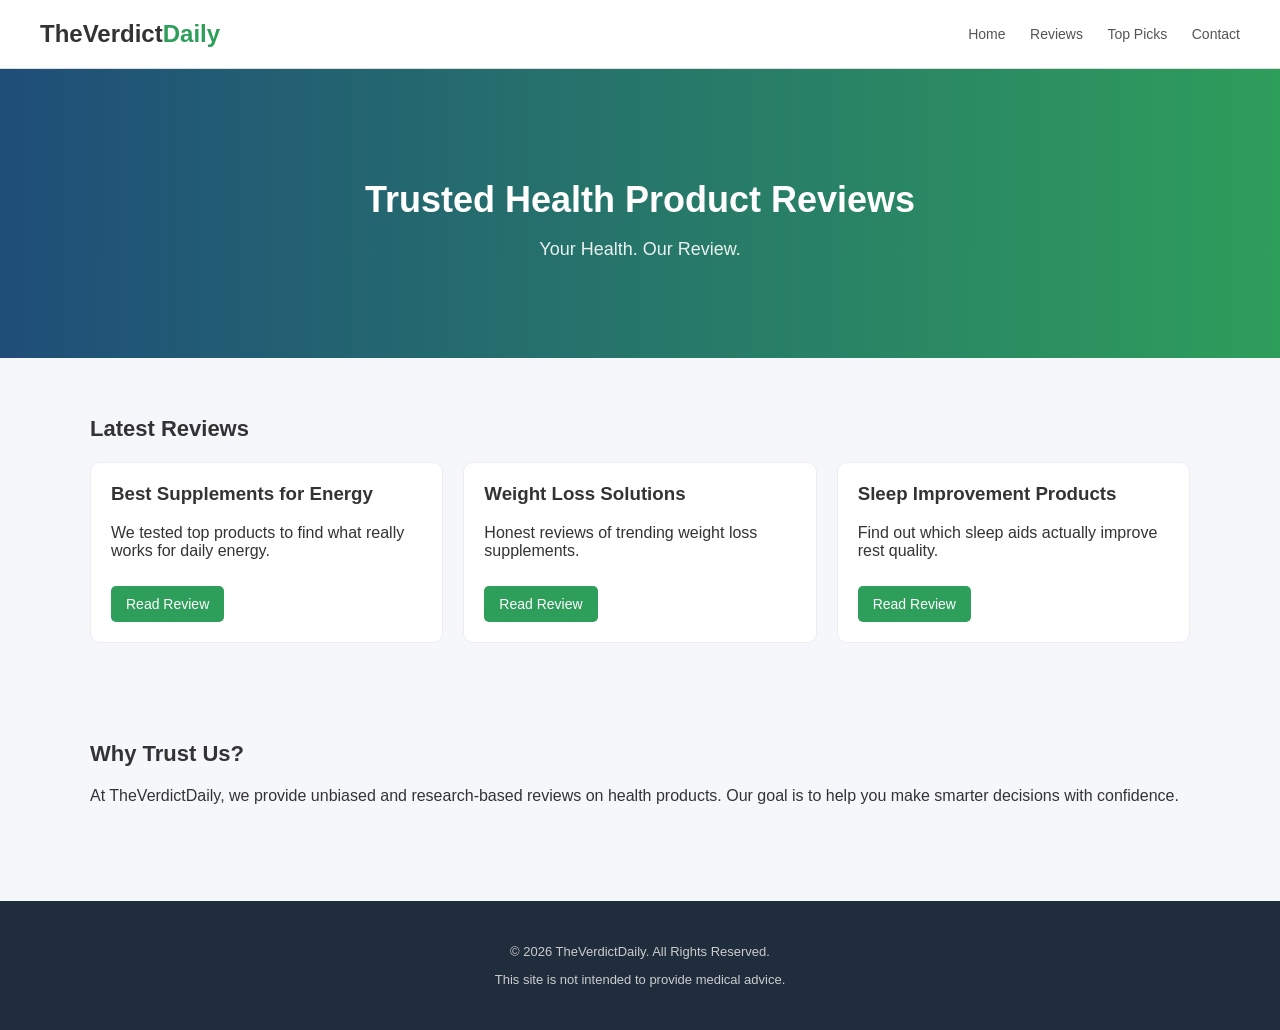
==== index.html @ 3b338e5c "verdictdaily update" ====
<!DOCTYPE html>
<html lang="en">
<head>
<meta charset="UTF-8">
<meta name="viewport" content="width=device-width, initial-scale=1.0">
<title>TheVerdictDaily - Trusted Health Reviews</title>

<style>
body {
    margin: 0;
    font-family: Arial, sans-serif;
    background-color: #f5f7fa;
    color: #333;
}

header {
    background: white;
    padding: 20px 40px;
    display: flex;
    align-items: center;
    justify-content: space-between;
    border-bottom: 1px solid #ddd;
}

.logo {
    font-size: 24px;
    font-weight: bold;
}

.logo span {
    color: #2e9e5b;
}

nav a {
    margin-left: 20px;
    text-decoration: none;
    color: #555;
    font-size: 14px;
}

.hero {
    background: linear-gradient(90deg, #1f4e79, #2e9e5b);
    color: white;
    padding: 80px 40px;
    text-align: center;
}

.hero h1 {
    font-size: 36px;
    margin-bottom: 10px;
}

.hero p {
    font-size: 18px;
    opacity: 0.9;
}

.container {
    padding: 40px;
    max-width: 1100px;
    margin: auto;
}

.section-title {
    font-size: 22px;
    margin-bottom: 20px;
}

.card-grid {
    display: grid;
    grid-template-columns: repeat(auto-fit, minmax(250px, 1fr));
    gap: 20px;
}

.card {
    background: white;
    padding: 20px;
    border-radius: 10px;
    border: 1px solid #eee;
    transition: 0.2s;
}

.card:hover {
    transform: translateY(-5px);
}

.card h3 {
    margin-top: 0;
}

.button {
    display: inline-block;
    margin-top: 10px;
    padding: 10px 15px;
    background: #2e9e5b;
    color: white;
    text-decoration: none;
    border-radius: 5px;
    font-size: 14px;
}

footer {
    background: #1f2d3d;
    color: #ccc;
    text-align: center;
    padding: 30px;
    margin-top: 40px;
    font-size: 13px;
}
</style>

</head>

<body>

<header>
    <div class="logo">TheVerdict<span>Daily</span></div>
    <nav>
        <a href="#">Home</a>
        <a href="#">Reviews</a>
        <a href="#">Top Picks</a>
        <a href="#">Contact</a>
    </nav>
</header>

<section class="hero">
    <h1>Trusted Health Product Reviews</h1>
    <p>Your Health. Our Review.</p>
</section>

<div class="container">

    <h2 class="section-title">Latest Reviews</h2>

    <div class="card-grid">

        <div class="card">
            <h3>Best Supplements for Energy</h3>
            <p>We tested top products to find what really works for daily energy.</p>
            <a href="#" class="button">Read Review</a>
        </div>

        <div class="card">
            <h3>Weight Loss Solutions</h3>
            <p>Honest reviews of trending weight loss supplements.</p>
            <a href="#" class="button">Read Review</a>
        </div>

        <div class="card">
            <h3>Sleep Improvement Products</h3>
            <p>Find out which sleep aids actually improve rest quality.</p>
            <a href="#" class="button">Read Review</a>
        </div>

    </div>

</div>

<div class="container">

    <h2 class="section-title">Why Trust Us?</h2>

    <p>
    At TheVerdictDaily, we provide unbiased and research-based reviews on health products.
    Our goal is to help you make smarter decisions with confidence.
    </p>

</div>

<footer>
    <p>© 2026 TheVerdictDaily. All Rights Reserved.</p>
    <p>This site is not intended to provide medical advice.</p>
</footer>

</body>
</html>
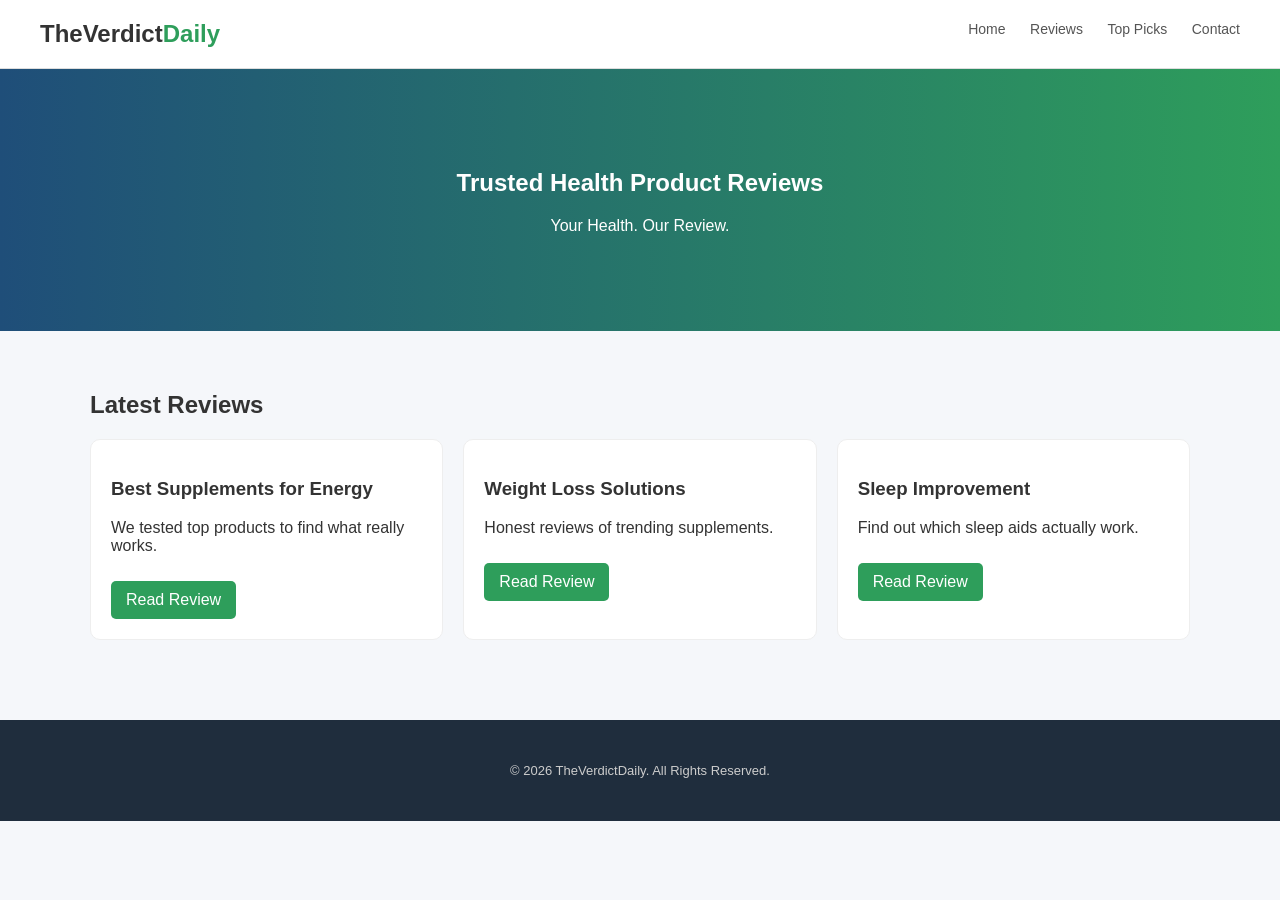
==== commit 2b4a66bb: "2026update update site" ====
--- a/index.html
+++ b/index.html
@@ -4,173 +4,52 @@
 <meta charset="UTF-8">
 <meta name="viewport" content="width=device-width, initial-scale=1.0">
 <title>TheVerdictDaily - Trusted Health Reviews</title>
-
-<style>
-body {
-    margin: 0;
-    font-family: Arial, sans-serif;
-    background-color: #f5f7fa;
-    color: #333;
-}
-
-header {
-    background: white;
-    padding: 20px 40px;
-    display: flex;
-    align-items: center;
-    justify-content: space-between;
-    border-bottom: 1px solid #ddd;
-}
-
-.logo {
-    font-size: 24px;
-    font-weight: bold;
-}
-
-.logo span {
-    color: #2e9e5b;
-}
-
-nav a {
-    margin-left: 20px;
-    text-decoration: none;
-    color: #555;
-    font-size: 14px;
-}
-
-.hero {
-    background: linear-gradient(90deg, #1f4e79, #2e9e5b);
-    color: white;
-    padding: 80px 40px;
-    text-align: center;
-}
-
-.hero h1 {
-    font-size: 36px;
-    margin-bottom: 10px;
-}
-
-.hero p {
-    font-size: 18px;
-    opacity: 0.9;
-}
-
-.container {
-    padding: 40px;
-    max-width: 1100px;
-    margin: auto;
-}
-
-.section-title {
-    font-size: 22px;
-    margin-bottom: 20px;
-}
-
-.card-grid {
-    display: grid;
-    grid-template-columns: repeat(auto-fit, minmax(250px, 1fr));
-    gap: 20px;
-}
-
-.card {
-    background: white;
-    padding: 20px;
-    border-radius: 10px;
-    border: 1px solid #eee;
-    transition: 0.2s;
-}
-
-.card:hover {
-    transform: translateY(-5px);
-}
-
-.card h3 {
-    margin-top: 0;
-}
-
-.button {
-    display: inline-block;
-    margin-top: 10px;
-    padding: 10px 15px;
-    background: #2e9e5b;
-    color: white;
-    text-decoration: none;
-    border-radius: 5px;
-    font-size: 14px;
-}
-
-footer {
-    background: #1f2d3d;
-    color: #ccc;
-    text-align: center;
-    padding: 30px;
-    margin-top: 40px;
-    font-size: 13px;
-}
-</style>
-
+<link rel="stylesheet" href="css/styles.css">
 </head>
-
 <body>
 
 <header>
-    <div class="logo">TheVerdict<span>Daily</span></div>
-    <nav>
-        <a href="#">Home</a>
-        <a href="#">Reviews</a>
-        <a href="#">Top Picks</a>
-        <a href="#">Contact</a>
-    </nav>
+<div class="logo">TheVerdict<span>Daily</span></div>
+<nav>
+<a href="index.html">Home</a>
+<a href="pages/review1.html">Reviews</a>
+<a href="pages/top.html">Top Picks</a>
+<a href="pages/contact.html">Contact</a>
+</nav>
 </header>
 
 <section class="hero">
-    <h1>Trusted Health Product Reviews</h1>
-    <p>Your Health. Our Review.</p>
+<h1>Trusted Health Product Reviews</h1>
+<p>Your Health. Our Review.</p>
 </section>
 
 <div class="container">
+<h2>Latest Reviews</h2>
 
-    <h2 class="section-title">Latest Reviews</h2>
-
-    <div class="card-grid">
-
-        <div class="card">
-            <h3>Best Supplements for Energy</h3>
-            <p>We tested top products to find what really works for daily energy.</p>
-            <a href="#" class="button">Read Review</a>
-        </div>
-
-        <div class="card">
-            <h3>Weight Loss Solutions</h3>
-            <p>Honest reviews of trending weight loss supplements.</p>
-            <a href="#" class="button">Read Review</a>
-        </div>
-
-        <div class="card">
-            <h3>Sleep Improvement Products</h3>
-            <p>Find out which sleep aids actually improve rest quality.</p>
-            <a href="#" class="button">Read Review</a>
-        </div>
-
-    </div>
-
+<div class="card-grid">
+<div class="card">
+<h3>Best Supplements for Energy</h3>
+<p>We tested top products to find what really works.</p>
+<a href="pages/review1.html" class="button">Read Review</a>
 </div>
 
-<div class="container">
+<div class="card">
+<h3>Weight Loss Solutions</h3>
+<p>Honest reviews of trending supplements.</p>
+<a href="pages/review2.html" class="button">Read Review</a>
+</div>
 
-    <h2 class="section-title">Why Trust Us?</h2>
-
-    <p>
-    At TheVerdictDaily, we provide unbiased and research-based reviews on health products.
-    Our goal is to help you make smarter decisions with confidence.
-    </p>
-
+<div class="card">
+<h3>Sleep Improvement</h3>
+<p>Find out which sleep aids actually work.</p>
+<a href="pages/review3.html" class="button">Read Review</a>
+</div>
+</div>
 </div>
 
 <footer>
-    <p>© 2026 TheVerdictDaily. All Rights Reserved.</p>
-    <p>This site is not intended to provide medical advice.</p>
+<p>© 2026 TheVerdictDaily. All Rights Reserved.</p>
 </footer>
 
 </body>
-</html>+</html>
--- a/css/styles.css
+++ b/css/styles.css
@@ -0,0 +1,12 @@
+
+body {margin:0;font-family:Arial,sans-serif;background:#f5f7fa;color:#333;}
+header {background:white;padding:20px 40px;display:flex;justify-content:space-between;border-bottom:1px solid #ddd;}
+.logo {font-size:24px;font-weight:bold;}
+.logo span {color:#2e9e5b;}
+nav a {margin-left:20px;text-decoration:none;color:#555;font-size:14px;}
+.hero {background:linear-gradient(90deg,#1f4e79,#2e9e5b);color:white;padding:80px 40px;text-align:center;}
+.container {padding:40px;max-width:1100px;margin:auto;}
+.card-grid {display:grid;grid-template-columns:repeat(auto-fit,minmax(250px,1fr));gap:20px;}
+.card {background:white;padding:20px;border-radius:10px;border:1px solid #eee;}
+.button {display:inline-block;margin-top:10px;padding:10px 15px;background:#2e9e5b;color:white;text-decoration:none;border-radius:5px;}
+footer {background:#1f2d3d;color:#ccc;text-align:center;padding:30px;margin-top:40px;font-size:13px;}
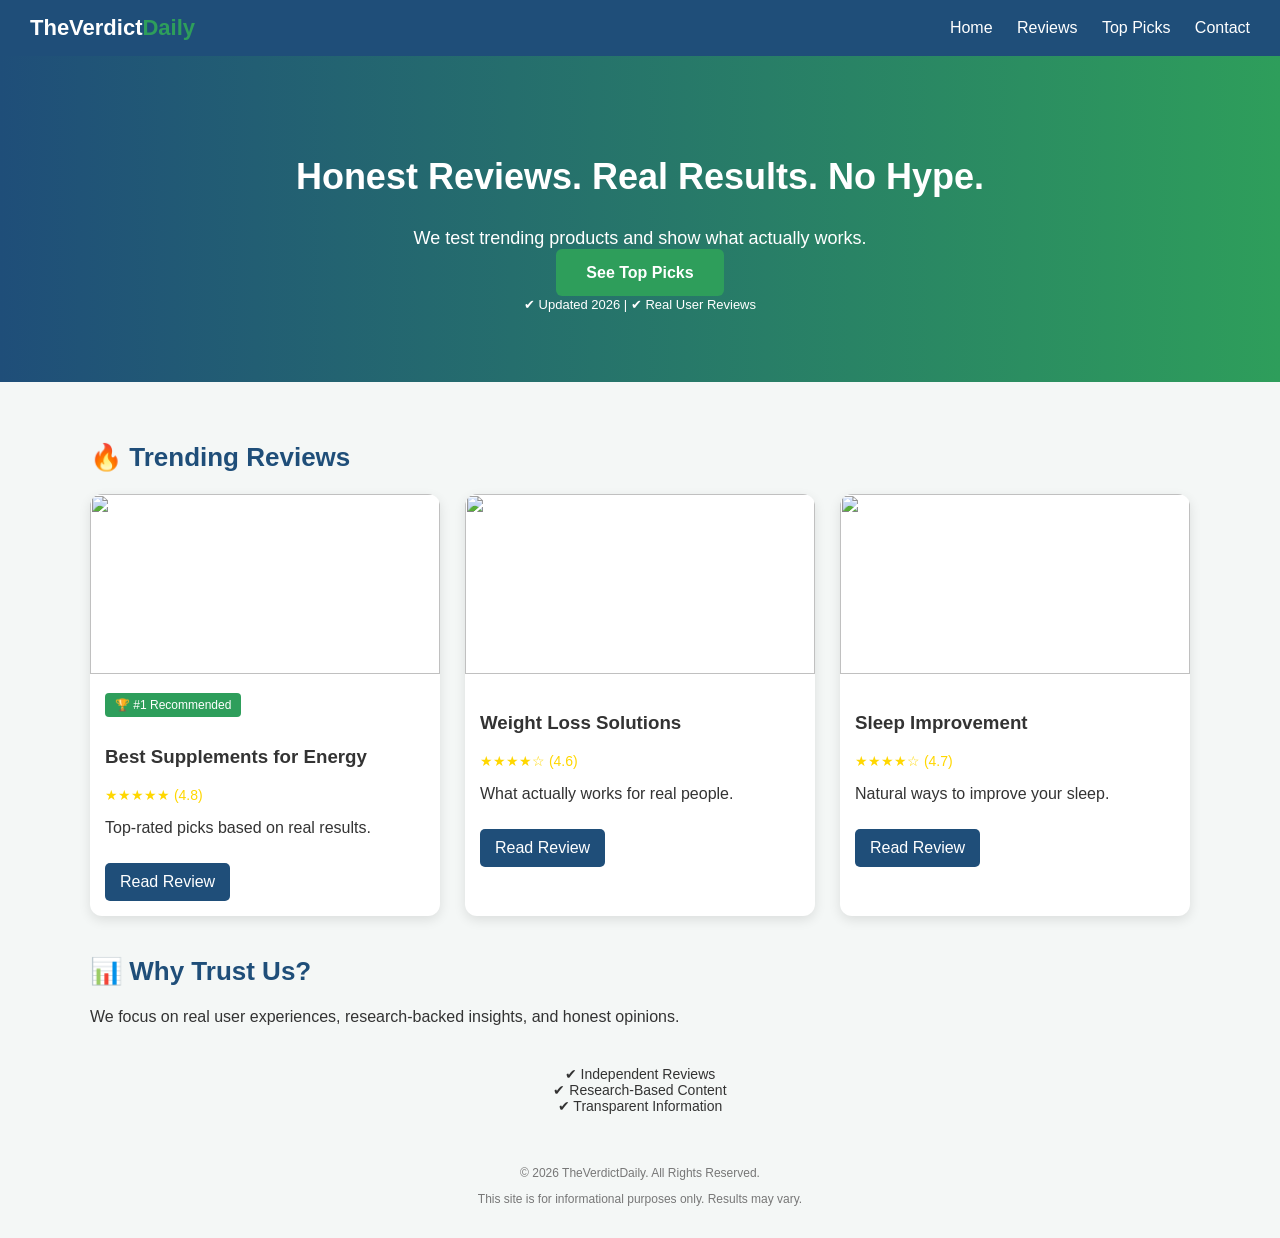
==== commit cecbff97: "update2026 home" ====
--- a/index.html
+++ b/index.html
@@ -3,9 +3,151 @@
 <head>
 <meta charset="UTF-8">
 <meta name="viewport" content="width=device-width, initial-scale=1.0">
-<title>TheVerdictDaily - Trusted Health Reviews</title>
-<link rel="stylesheet" href="css/styles.css">
+<title>TheVerdictDaily - Honest Product Reviews</title>
+
+<style>
+body {
+    margin: 0;
+    font-family: Arial, sans-serif;
+    background: #f4f7f6;
+    color: #333;
+}
+
+header {
+    display: flex;
+    justify-content: space-between;
+    align-items: center;
+    padding: 15px 30px;
+    background: #1f4e79;
+    color: white;
+}
+
+.logo {
+    font-size: 22px;
+    font-weight: bold;
+}
+
+.logo span {
+    color: #2e9e5b;
+}
+
+nav a {
+    margin-left: 20px;
+    color: white;
+    text-decoration: none;
+}
+
+.hero {
+    text-align: center;
+    padding: 70px 20px;
+    background: linear-gradient(to right, #1f4e79, #2e9e5b);
+    color: white;
+}
+
+.hero h1 {
+    font-size: 36px;
+}
+
+.hero p {
+    font-size: 18px;
+    margin: 15px 0;
+}
+
+.cta {
+    background: #2e9e5b;
+    padding: 15px 30px;
+    color: white;
+    text-decoration: none;
+    border-radius: 6px;
+    font-weight: bold;
+}
+
+.badge {
+    margin-top: 15px;
+    font-size: 13px;
+}
+
+.container {
+    max-width: 1100px;
+    margin: auto;
+    padding: 20px;
+}
+
+.section-title {
+    font-size: 26px;
+    color: #1f4e79;
+    margin-top: 40px;
+}
+
+.card-grid {
+    display: grid;
+    grid-template-columns: repeat(auto-fit, minmax(280px, 1fr));
+    gap: 25px;
+}
+
+.card {
+    background: white;
+    border-radius: 12px;
+    overflow: hidden;
+    box-shadow: 0px 4px 12px rgba(0,0,0,0.1);
+    transition: 0.3s;
+}
+
+.card:hover {
+    transform: translateY(-6px);
+}
+
+.card img {
+    width: 100%;
+    height: 180px;
+    object-fit: cover;
+}
+
+.card-content {
+    padding: 15px;
+}
+
+.top-badge {
+    background: #2e9e5b;
+    color: white;
+    padding: 5px 10px;
+    font-size: 12px;
+    display: inline-block;
+    margin-bottom: 10px;
+    border-radius: 4px;
+}
+
+.stars {
+    color: gold;
+    font-size: 14px;
+}
+
+.button {
+    display: inline-block;
+    margin-top: 10px;
+    background: #1f4e79;
+    color: white;
+    padding: 10px 15px;
+    text-decoration: none;
+    border-radius: 5px;
+}
+
+.trust {
+    text-align: center;
+    margin-top: 40px;
+    font-size: 14px;
+}
+
+footer {
+    text-align: center;
+    padding: 20px;
+    font-size: 12px;
+    color: #777;
+}
+</style>
+
 </head>
+
 <body>
 
 <header>
@@ -19,37 +161,70 @@
 </header>
 
 <section class="hero">
-<h1>Trusted Health Product Reviews</h1>
-<p>Your Health. Our Review.</p>
+<h1>Honest Reviews. Real Results. No Hype.</h1>
+<p>We test trending products and show what actually works.</p>
+<a href="pages/top.html" class="cta">See Top Picks</a>
+<div class="badge">✔ Updated 2026 | ✔ Real User Reviews</div>
 </section>
 
 <div class="container">
-<h2>Latest Reviews</h2>
+
+<h2 class="section-title">🔥 Trending Reviews</h2>
 
 <div class="card-grid">
+
+<!-- CARD 1 (DESTAQUE) -->
 <div class="card">
+<img src="https://images.unsplash.com/photo-1582719478250-c89cae4dc85b" alt="">
+<div class="card-content">
+<div class="top-badge">🏆 #1 Recommended</div>
 <h3>Best Supplements for Energy</h3>
-<p>We tested top products to find what really works.</p>
+<div class="stars">★★★★★ (4.8)</div>
+<p>Top-rated picks based on real results.</p>
 <a href="pages/review1.html" class="button">Read Review</a>
 </div>
-
+</div>
+
+<!-- CARD 2 -->
 <div class="card">
+<img src="https://images.unsplash.com/photo-1554284126-aa88f22d8b74" alt="">
+<div class="card-content">
 <h3>Weight Loss Solutions</h3>
-<p>Honest reviews of trending supplements.</p>
+<div class="stars">★★★★☆ (4.6)</div>
+<p>What actually works for real people.</p>
 <a href="pages/review2.html" class="button">Read Review</a>
 </div>
-
+</div>
+
+<!-- CARD 3 -->
 <div class="card">
+<img src="https://images.unsplash.com/photo-1515378791036-0648a3ef77b2" alt="">
+<div class="card-content">
 <h3>Sleep Improvement</h3>
-<p>Find out which sleep aids actually work.</p>
+<div class="stars">★★★★☆ (4.7)</div>
+<p>Natural ways to improve your sleep.</p>
 <a href="pages/review3.html" class="button">Read Review</a>
 </div>
 </div>
+
+</div>
+
+<h2 class="section-title">📊 Why Trust Us?</h2>
+
+<p>We focus on real user experiences, research-backed insights, and honest opinions.</p>
+
+<div class="trust">
+✔ Independent Reviews<br>
+✔ Research-Based Content<br>
+✔ Transparent Information
+</div>
+
 </div>
 
 <footer>
 <p>© 2026 TheVerdictDaily. All Rights Reserved.</p>
+<p>This site is for informational purposes only. Results may vary.</p>
 </footer>
 
 </body>
-</html>
+</html>
